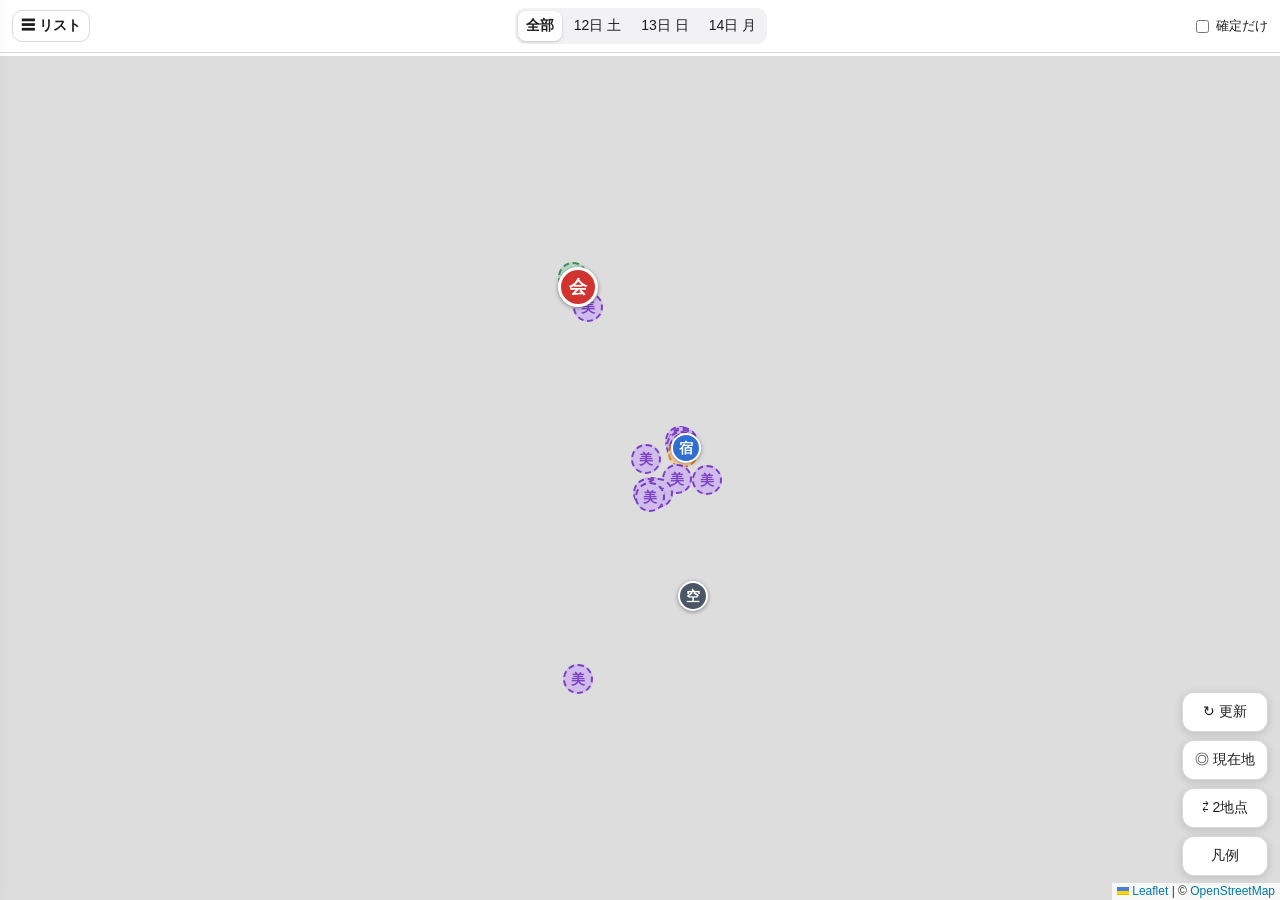
==== index.html @ aa4306e3 "スポットのリスト表示を追加（左から出るリスト、選ぶとズーム） Co-Authored-By: Claude Opus 5.5 <noreply@anthropic.com> Claude-Sessio" ====
<!doctype html>
<html lang="ja">
<head>
<meta charset="utf-8">
<meta name="viewport" content="width=device-width, initial-scale=1, viewport-fit=cover">
<title>東京 6/12–14</title>
<meta name="apple-mobile-web-app-capable" content="yes">
<meta name="mobile-web-app-capable" content="yes">
<meta name="apple-mobile-web-app-title" content="東京6月">
<meta name="apple-mobile-web-app-status-bar-style" content="default">
<meta name="theme-color" content="#ffffff">
<link rel="apple-touch-icon" href="icon-180.png">
<link rel="manifest" href="manifest.webmanifest">
<link rel="stylesheet" href="vendor/leaflet/leaflet.css">
<link rel="stylesheet" href="style.css">
</head>
<body>
<header id="bar">
  <button id="listBtn" class="listBtn" aria-controls="drawer">☰ リスト</button>
  <div class="tabs" role="tablist" aria-label="日付">
    <button data-day="all" class="on">全部</button>
    <button data-day="12">12日<span class="wd"> 土</span></button>
    <button data-day="13">13日<span class="wd"> 日</span></button>
    <button data-day="14">14日<span class="wd"> 月</span></button>
  </div>
  <label class="toggle"><input type="checkbox" id="fixedOnly"> 確定だけ</label>
</header>

<div id="map"></div>

<div id="backdrop" hidden></div>
<nav id="drawer" aria-label="スポット一覧" aria-hidden="true">
  <div class="drawer-head">
    <span id="drawerTitle">スポット</span>
    <button id="drawerClose" aria-label="閉じる">×</button>
  </div>
  <div id="spotList"></div>
</nav>

<div id="tools">
  <button id="refresh" title="最新に更新">↻ 更新</button>
  <button id="locate" title="現在地">◎ 現在地</button>
  <button id="pairBtn">⇄ 2地点</button>
  <button id="legendBtn">凡例</button>
</div>

<div id="pairPanel" hidden>
  <p id="pairMsg">出発地のピンを押してください</p>
  <div class="pairActions" hidden>
    <a id="pairApple" class="btn primary" target="_blank" rel="noopener">Appleマップで行き方</a>
    <a id="pairGoogle" class="sub" target="_blank" rel="noopener">Googleマップ</a>
  </div>
  <button id="pairClose" class="close">やめる</button>
</div>

<div id="legend" hidden>
  <div class="row"><span class="dot" style="--c:var(--venue)">会</span>会場</div>
  <div class="row"><span class="dot" style="--c:var(--stay)">宿</span>宿</div>
  <div class="row"><span class="dot" style="--c:var(--art)">美</span>美術館・建築</div>
  <div class="row"><span class="dot" style="--c:var(--food)">食</span>食事</div>
  <div class="row"><span class="dot" style="--c:var(--station)">駅</span>駅</div>
  <div class="row"><span class="dot" style="--c:var(--transport)">空</span>空港</div>
  <hr>
  <div class="row"><span class="dot" style="--c:#555">確</span>濃い色＝確定</div>
  <div class="row"><span class="dot cand" style="--c:#555">候</span>薄い色＝候補</div>
  <p class="note" id="updated"></p>
</div>

<script src="vendor/leaflet/leaflet.js"></script>
<script src="app.js"></script>
</body>
</html>
---- vendor/leaflet/leaflet.css ----
/* required styles */

.leaflet-pane,
.leaflet-tile,
.leaflet-marker-icon,
.leaflet-marker-shadow,
.leaflet-tile-container,
.leaflet-pane > svg,
.leaflet-pane > canvas,
.leaflet-zoom-box,
.leaflet-image-layer,
.leaflet-layer {
	position: absolute;
	left: 0;
	top: 0;
	}
.leaflet-container {
	overflow: hidden;
	}
.leaflet-tile,
.leaflet-marker-icon,
.leaflet-marker-shadow {
	-webkit-user-select: none;
	   -moz-user-select: none;
	        user-select: none;
	  -webkit-user-drag: none;
	}
/* Prevents IE11 from highlighting tiles in blue */
.leaflet-tile::selection {
	background: transparent;
}
/* Safari renders non-retina tile on retina better with this, but Chrome is worse */
.leaflet-safari .leaflet-tile {
	image-rendering: -webkit-optimize-contrast;
	}
/* hack that prevents hw layers "stretching" when loading new tiles */
.leaflet-safari .leaflet-tile-container {
	width: 1600px;
	height: 1600px;
	-webkit-transform-origin: 0 0;
	}
.leaflet-marker-icon,
.leaflet-marker-shadow {
	display: block;
	}
/* .leaflet-container svg: reset svg max-width decleration shipped in Joomla! (joomla.org) 3.x */
/* .leaflet-container img: map is broken in FF if you have max-width: 100% on tiles */
.leaflet-container .leaflet-overlay-pane svg {
	max-width: none !important;
	max-height: none !important;
	}
.leaflet-container .leaflet-marker-pane img,
.leaflet-container .leaflet-shadow-pane img,
.leaflet-container .leaflet-tile-pane img,
.leaflet-container img.leaflet-image-layer,
.leaflet-container .leaflet-tile {
	max-width: none !important;
	max-height: none !important;
	width: auto;
	padding: 0;
	}

.leaflet-container img.leaflet-tile {
	/* See: https://bugs.chromium.org/p/chromium/issues/detail?id=600120 */
	mix-blend-mode: plus-lighter;
}

.leaflet-container.leaflet-touch-zoom {
	-ms-touch-action: pan-x pan-y;
	touch-action: pan-x pan-y;
	}
.leaflet-container.leaflet-touch-drag {
	-ms-touch-action: pinch-zoom;
	/* Fallback for FF which doesn't support pinch-zoom */
	touch-action: none;
	touch-action: pinch-zoom;
}
.leaflet-container.leaflet-touch-drag.leaflet-touch-zoom {
	-ms-touch-action: none;
	touch-action: none;
}
.leaflet-container {
	-webkit-tap-highlight-color: transparent;
}
.leaflet-container a {
	-webkit-tap-highlight-color: rgba(51, 181, 229, 0.4);
}
.leaflet-tile {
	filter: inherit;
	visibility: hidden;
	}
.leaflet-tile-loaded {
	visibility: inherit;
	}
.leaflet-zoom-box {
	width: 0;
	height: 0;
	-moz-box-sizing: border-box;
	     box-sizing: border-box;
	z-index: 800;
	}
/* workaround for https://bugzilla.mozilla.org/show_bug.cgi?id=888319 */
.leaflet-overlay-pane svg {
	-moz-user-select: none;
	}

.leaflet-pane         { z-index: 400; }

.leaflet-tile-pane    { z-index: 200; }
.leaflet-overlay-pane { z-index: 400; }
.leaflet-shadow-pane  { z-index: 500; }
.leaflet-marker-pane  { z-index: 600; }
.leaflet-tooltip-pane   { z-index: 650; }
.leaflet-popup-pane   { z-index: 700; }

.leaflet-map-pane canvas { z-index: 100; }
.leaflet-map-pane svg    { z-index: 200; }

.leaflet-vml-shape {
	width: 1px;
	height: 1px;
	}
.lvml {
	behavior: url(#default#VML);
	display: inline-block;
	position: absolute;
	}


/* control positioning */

.leaflet-control {
	position: relative;
	z-index: 800;
	pointer-events: visiblePainted; /* IE 9-10 doesn't have auto */
	pointer-events: auto;
	}
.leaflet-top,
.leaflet-bottom {
	position: absolute;
	z-index: 1000;
	pointer-events: none;
	}
.leaflet-top {
	top: 0;
	}
.leaflet-right {
	right: 0;
	}
.leaflet-bottom {
	bottom: 0;
	}
.leaflet-left {
	left: 0;
	}
.leaflet-control {
	float: left;
	clear: both;
	}
.leaflet-right .leaflet-control {
	float: right;
	}
.leaflet-top .leaflet-control {
	margin-top: 10px;
	}
.leaflet-bottom .leaflet-control {
	margin-bottom: 10px;
	}
.leaflet-left .leaflet-control {
	margin-left: 10px;
	}
.leaflet-right .leaflet-control {
	margin-right: 10px;
	}


/* zoom and fade animations */

.leaflet-fade-anim .leaflet-popup {
	opacity: 0;
	-webkit-transition: opacity 0.2s linear;
	   -moz-transition: opacity 0.2s linear;
	        transition: opacity 0.2s linear;
	}
.leaflet-fade-anim .leaflet-map-pane .leaflet-popup {
	opacity: 1;
	}
.leaflet-zoom-animated {
	-webkit-transform-origin: 0 0;
	    -ms-transform-origin: 0 0;
	        transform-origin: 0 0;
	}
svg.leaflet-zoom-animated {
	will-change: transform;
}

.leaflet-zoom-anim .leaflet-zoom-animated {
	-webkit-transition: -webkit-transform 0.25s cubic-bezier(0,0,0.25,1);
	   -moz-transition:    -moz-transform 0.25s cubic-bezier(0,0,0.25,1);
	        transition:         transform 0.25s cubic-bezier(0,0,0.25,1);
	}
.leaflet-zoom-anim .leaflet-tile,
.leaflet-pan-anim .leaflet-tile {
	-webkit-transition: none;
	   -moz-transition: none;
	        transition: none;
	}

.leaflet-zoom-anim .leaflet-zoom-hide {
	visibility: hidden;
	}


/* cursors */

.leaflet-interactive {
	cursor: pointer;
	}
.leaflet-grab {
	cursor: -webkit-grab;
	cursor:    -moz-grab;
	cursor:         grab;
	}
.leaflet-crosshair,
.leaflet-crosshair .leaflet-interactive {
	cursor: crosshair;
	}
.leaflet-popup-pane,
.leaflet-control {
	cursor: auto;
	}
.leaflet-dragging .leaflet-grab,
.leaflet-dragging .leaflet-grab .leaflet-interactive,
.leaflet-dragging .leaflet-marker-draggable {
	cursor: move;
	cursor: -webkit-grabbing;
	cursor:    -moz-grabbing;
	cursor:         grabbing;
	}

/* marker & overlays interactivity */
.leaflet-marker-icon,
.leaflet-marker-shadow,
.leaflet-image-layer,
.leaflet-pane > svg path,
.leaflet-tile-container {
	pointer-events: none;
	}

.leaflet-marker-icon.leaflet-interactive,
.leaflet-image-layer.leaflet-interactive,
.leaflet-pane > svg path.leaflet-interactive,
svg.leaflet-image-layer.leaflet-interactive path {
	pointer-events: visiblePainted; /* IE 9-10 doesn't have auto */
	pointer-events: auto;
	}

/* visual tweaks */

.leaflet-container {
	background: #ddd;
	outline-offset: 1px;
	}
.leaflet-container a {
	color: #0078A8;
	}
.leaflet-zoom-box {
	border: 2px dotted #38f;
	background: rgba(255,255,255,0.5);
	}


/* general typography */
.leaflet-container {
	font-family: "Helvetica Neue", Arial, Helvetica, sans-serif;
	font-size: 12px;
	font-size: 0.75rem;
	line-height: 1.5;
	}


/* general toolbar styles */

.leaflet-bar {
	box-shadow: 0 1px 5px rgba(0,0,0,0.65);
	border-radius: 4px;
	}
.leaflet-bar a {
	background-color: #fff;
	border-bottom: 1px solid #ccc;
	width: 26px;
	height: 26px;
	line-height: 26px;
	display: block;
	text-align: center;
	text-decoration: none;
	color: black;
	}
.leaflet-bar a,
.leaflet-control-layers-toggle {
	background-position: 50% 50%;
	background-repeat: no-repeat;
	display: block;
	}
.leaflet-bar a:hover,
.leaflet-bar a:focus {
	background-color: #f4f4f4;
	}
.leaflet-bar a:first-child {
	border-top-left-radius: 4px;
	border-top-right-radius: 4px;
	}
.leaflet-bar a:last-child {
	border-bottom-left-radius: 4px;
	border-bottom-right-radius: 4px;
	border-bottom: none;
	}
.leaflet-bar a.leaflet-disabled {
	cursor: default;
	background-color: #f4f4f4;
	color: #bbb;
	}

.leaflet-touch .leaflet-bar a {
	width: 30px;
	height: 30px;
	line-height: 30px;
	}
.leaflet-touch .leaflet-bar a:first-child {
	border-top-left-radius: 2px;
	border-top-right-radius: 2px;
	}
.leaflet-touch .leaflet-bar a:last-child {
	border-bottom-left-radius: 2px;
	border-bottom-right-radius: 2px;
	}

/* zoom control */

.leaflet-control-zoom-in,
.leaflet-control-zoom-out {
	font: bold 18px 'Lucida Console', Monaco, monospace;
	text-indent: 1px;
	}

.leaflet-touch .leaflet-control-zoom-in, .leaflet-touch .leaflet-control-zoom-out  {
	font-size: 22px;
	}


/* layers control */

.leaflet-control-layers {
	box-shadow: 0 1px 5px rgba(0,0,0,0.4);
	background: #fff;
	border-radius: 5px;
	}
.leaflet-control-layers-toggle {
	background-image: url(images/layers.png);
	width: 36px;
	height: 36px;
	}
.leaflet-retina .leaflet-control-layers-toggle {
	background-image: url(images/layers-2x.png);
	background-size: 26px 26px;
	}
.leaflet-touch .leaflet-control-layers-toggle {
	width: 44px;
	height: 44px;
	}
.leaflet-control-layers .leaflet-control-layers-list,
.leaflet-control-layers-expanded .leaflet-control-layers-toggle {
	display: none;
	}
.leaflet-control-layers-expanded .leaflet-control-layers-list {
	display: block;
	position: relative;
	}
.leaflet-control-layers-expanded {
	padding: 6px 10px 6px 6px;
	color: #333;
	background: #fff;
	}
.leaflet-control-layers-scrollbar {
	overflow-y: scroll;
	overflow-x: hidden;
	padding-right: 5px;
	}
.leaflet-control-layers-selector {
	margin-top: 2px;
	position: relative;
	top: 1px;
	}
.leaflet-control-layers label {
	display: block;
	font-size: 13px;
	font-size: 1.08333em;
	}
.leaflet-control-layers-separator {
	height: 0;
	border-top: 1px solid #ddd;
	margin: 5px -10px 5px -6px;
	}

/* Default icon URLs */
.leaflet-default-icon-path { /* used only in path-guessing heuristic, see L.Icon.Default */
	background-image: url(images/marker-icon.png);
	}


/* attribution and scale controls */

.leaflet-container .leaflet-control-attribution {
	background: #fff;
	background: rgba(255, 255, 255, 0.8);
	margin: 0;
	}
.leaflet-control-attribution,
.leaflet-control-scale-line {
	padding: 0 5px;
	color: #333;
	line-height: 1.4;
	}
.leaflet-control-attribution a {
	text-decoration: none;
	}
.leaflet-control-attribution a:hover,
.leaflet-control-attribution a:focus {
	text-decoration: underline;
	}
.leaflet-attribution-flag {
	display: inline !important;
	vertical-align: baseline !important;
	width: 1em;
	height: 0.6669em;
	}
.leaflet-left .leaflet-control-scale {
	margin-left: 5px;
	}
.leaflet-bottom .leaflet-control-scale {
	margin-bottom: 5px;
	}
.leaflet-control-scale-line {
	border: 2px solid #777;
	border-top: none;
	line-height: 1.1;
	padding: 2px 5px 1px;
	white-space: nowrap;
	-moz-box-sizing: border-box;
	     box-sizing: border-box;
	background: rgba(255, 255, 255, 0.8);
	text-shadow: 1px 1px #fff;
	}
.leaflet-control-scale-line:not(:first-child) {
	border-top: 2px solid #777;
	border-bottom: none;
	margin-top: -2px;
	}
.leaflet-control-scale-line:not(:first-child):not(:last-child) {
	border-bottom: 2px solid #777;
	}

.leaflet-touch .leaflet-control-attribution,
.leaflet-touch .leaflet-control-layers,
.leaflet-touch .leaflet-bar {
	box-shadow: none;
	}
.leaflet-touch .leaflet-control-layers,
.leaflet-touch .leaflet-bar {
	border: 2px solid rgba(0,0,0,0.2);
	background-clip: padding-box;
	}


/* popup */

.leaflet-popup {
	position: absolute;
	text-align: center;
	margin-bottom: 20px;
	}
.leaflet-popup-content-wrapper {
	padding: 1px;
	text-align: left;
	border-radius: 12px;
	}
.leaflet-popup-content {
	margin: 13px 24px 13px 20px;
	line-height: 1.3;
	font-size: 13px;
	font-size: 1.08333em;
	min-height: 1px;
	}
.leaflet-popup-content p {
	margin: 17px 0;
	margin: 1.3em 0;
	}
.leaflet-popup-tip-container {
	width: 40px;
	height: 20px;
	position: absolute;
	left: 50%;
	margin-top: -1px;
	margin-left: -20px;
	overflow: hidden;
	pointer-events: none;
	}
.leaflet-popup-tip {
	width: 17px;
	height: 17px;
	padding: 1px;

	margin: -10px auto 0;
	pointer-events: auto;

	-webkit-transform: rotate(45deg);
	   -moz-transform: rotate(45deg);
	    -ms-transform: rotate(45deg);
	        transform: rotate(45deg);
	}
.leaflet-popup-content-wrapper,
.leaflet-popup-tip {
	background: white;
	color: #333;
	box-shadow: 0 3px 14px rgba(0,0,0,0.4);
	}
.leaflet-container a.leaflet-popup-close-button {
	position: absolute;
	top: 0;
	right: 0;
	border: none;
	text-align: center;
	width: 24px;
	height: 24px;
	font: 16px/24px Tahoma, Verdana, sans-serif;
	color: #757575;
	text-decoration: none;
	background: transparent;
	}
.leaflet-container a.leaflet-popup-close-button:hover,
.leaflet-container a.leaflet-popup-close-button:focus {
	color: #585858;
	}
.leaflet-popup-scrolled {
	overflow: auto;
	}

.leaflet-oldie .leaflet-popup-content-wrapper {
	-ms-zoom: 1;
	}
.leaflet-oldie .leaflet-popup-tip {
	width: 24px;
	margin: 0 auto;

	-ms-filter: "progid:DXImageTransform.Microsoft.Matrix(M11=0.70710678, M12=0.70710678, M21=-0.70710678, M22=0.70710678)";
	filter: progid:DXImageTransform.Microsoft.Matrix(M11=0.70710678, M12=0.70710678, M21=-0.70710678, M22=0.70710678);
	}

.leaflet-oldie .leaflet-control-zoom,
.leaflet-oldie .leaflet-control-layers,
.leaflet-oldie .leaflet-popup-content-wrapper,
.leaflet-oldie .leaflet-popup-tip {
	border: 1px solid #999;
	}


/* div icon */

.leaflet-div-icon {
	background: #fff;
	border: 1px solid #666;
	}


/* Tooltip */
/* Base styles for the element that has a tooltip */
.leaflet-tooltip {
	position: absolute;
	padding: 6px;
	background-color: #fff;
	border: 1px solid #fff;
	border-radius: 3px;
	color: #222;
	white-space: nowrap;
	-webkit-user-select: none;
	-moz-user-select: none;
	-ms-user-select: none;
	user-select: none;
	pointer-events: none;
	box-shadow: 0 1px 3px rgba(0,0,0,0.4);
	}
.leaflet-tooltip.leaflet-interactive {
	cursor: pointer;
	pointer-events: auto;
	}
.leaflet-tooltip-top:before,
.leaflet-tooltip-bottom:before,
.leaflet-tooltip-left:before,
.leaflet-tooltip-right:before {
	position: absolute;
	pointer-events: none;
	border: 6px solid transparent;
	background: transparent;
	content: "";
	}

/* Directions */

.leaflet-tooltip-bottom {
	margin-top: 6px;
}
.leaflet-tooltip-top {
	margin-top: -6px;
}
.leaflet-tooltip-bottom:before,
.leaflet-tooltip-top:before {
	left: 50%;
	margin-left: -6px;
	}
.leaflet-tooltip-top:before {
	bottom: 0;
	margin-bottom: -12px;
	border-top-color: #fff;
	}
.leaflet-tooltip-bottom:before {
	top: 0;
	margin-top: -12px;
	margin-left: -6px;
	border-bottom-color: #fff;
	}
.leaflet-tooltip-left {
	margin-left: -6px;
}
.leaflet-tooltip-right {
	margin-left: 6px;
}
.leaflet-tooltip-left:before,
.leaflet-tooltip-right:before {
	top: 50%;
	margin-top: -6px;
	}
.leaflet-tooltip-left:before {
	right: 0;
	margin-right: -12px;
	border-left-color: #fff;
	}
.leaflet-tooltip-right:before {
	left: 0;
	margin-left: -12px;
	border-right-color: #fff;
	}

/* Printing */

@media print {
	/* Prevent printers from removing background-images of controls. */
	.leaflet-control {
		-webkit-print-color-adjust: exact;
		print-color-adjust: exact;
		}
	}
---- style.css ----
[hidden] { display: none !important; }
:root {
  --venue: #d1342f;
  --stay: #2f6fd1;
  --art: #7a3fc4;
  --food: #e0841c;
  --station: #3a8f5c;
  --transport: #4a5866;
  --bg: #ffffff;
  --fg: #1d1d1f;
  --muted: #6e6e73;
  --line: #d9d9de;
  --chip: #f2f2f5;
  --accent: #0a66d6;
}
@media (prefers-color-scheme: dark) {
  :root {
    --bg: #1c1c1e;
    --fg: #f2f2f7;
    --muted: #a1a1a6;
    --line: #3a3a3c;
    --chip: #2c2c2e;
    --accent: #4a9bff;
  }
}
* { box-sizing: border-box; }
html, body { margin: 0; height: 100%; background: var(--bg); color: var(--fg);
  font-family: -apple-system, BlinkMacSystemFont, "Hiragino Sans", sans-serif; -webkit-text-size-adjust: 100%; }
button { font: inherit; color: inherit; }

#bar {
  gap: 6px !important;
  position: fixed; top: 0; left: 0; right: 0; z-index: 1000;
  padding: calc(env(safe-area-inset-top) + 8px) 12px 8px;
  background: var(--bg); border-bottom: 1px solid var(--line);
  display: flex; gap: 8px; align-items: center; justify-content: space-between;
}
.tabs { display: flex; gap: 4px; background: var(--chip); border-radius: 10px; padding: 3px; }
.tabs button { border: 0; background: transparent; padding: 6px 8px; border-radius: 8px; font-size: 14px; white-space: nowrap; }
.tabs button.on { background: var(--bg); box-shadow: 0 1px 3px rgba(0,0,0,.18); font-weight: 600; }
.toggle { font-size: 13px; white-space: nowrap; display: flex; align-items: center; gap: 4px; }

#map { position: fixed; left: 0; right: 0; bottom: 0; top: calc(env(safe-area-inset-top) + 56px); }

#tools {
  position: fixed; z-index: 1000; right: 12px; bottom: calc(env(safe-area-inset-bottom) + 24px);
  display: flex; flex-direction: column; gap: 8px;
}
#tools button {
  border: 1px solid var(--line); background: var(--bg); border-radius: 12px; padding: 10px 12px;
  font-size: 14px; box-shadow: 0 2px 8px rgba(0,0,0,.15);
}
#tools button.on { background: var(--accent); color: #fff; border-color: var(--accent); }

#pairPanel, #legend {
  position: fixed; z-index: 1001; left: 12px; right: 12px; bottom: calc(env(safe-area-inset-bottom) + 24px);
  max-width: 420px; background: var(--bg); border: 1px solid var(--line); border-radius: 14px;
  padding: 14px; box-shadow: 0 4px 18px rgba(0,0,0,.2);
}
#legend { right: auto; width: 220px; font-size: 14px; }
#pairPanel { right: 120px; }
#pairPanel p { margin: 0 0 10px; font-size: 15px; }
.pairActions { display: flex; flex-direction: column; gap: 6px; margin-bottom: 8px; }
.close { border: 0; background: none; color: var(--muted); padding: 4px 0; font-size: 14px; }
.row { display: flex; align-items: center; gap: 8px; margin: 4px 0; }
.note { color: var(--muted); font-size: 12px; margin: 8px 0 0; }
hr { border: 0; border-top: 1px solid var(--line); margin: 8px 0; }

/* ピン */
.dot {
  display: inline-flex; align-items: center; justify-content: center;
  width: 26px; height: 26px; border-radius: 50%;
  background: var(--c); color: #fff; font-size: 13px; font-weight: 700;
  border: 2px solid #fff; box-shadow: 0 1px 4px rgba(0,0,0,.4);
}
.dot.cand { background: color-mix(in srgb, var(--c) 35%, white); color: var(--c); border: 2px dashed var(--c); box-shadow: none; }
.pin .dot { width: 30px; height: 30px; font-size: 14px; }
.pin.big .dot { width: 40px; height: 40px; font-size: 18px; border-width: 3px; }
.pin.sel .dot { outline: 3px solid var(--accent); outline-offset: 2px; }

/* ポップアップ */
.leaflet-popup-content-wrapper { border-radius: 14px; }
.leaflet-popup-content { margin: 14px 16px; min-width: 220px; font-size: 14px; line-height: 1.5; }
.p-name { font-size: 16px; font-weight: 700; margin: 0 0 4px; }
.p-meta { color: #6e6e73; font-size: 12px; margin-bottom: 6px; }
.p-badge { display: inline-block; padding: 1px 6px; border-radius: 6px; font-size: 11px; margin-right: 4px; background: #eee; color: #333; }
.p-badge.fixed { background: #1d1d1f; color: #fff; }
.p-memo { margin: 0 0 8px; }
.p-actions { display: flex; flex-direction: column; gap: 6px; }
.btn { display: block; text-align: center; padding: 9px 10px; border-radius: 10px; text-decoration: none; font-weight: 600; font-size: 14px; }
.btn.primary { background: #0a66d6; color: #fff !important; }
.btn.secondary { background: #eef3fb; color: #0a66d6 !important; }
.sub { font-size: 12px; color: #6e6e73 !important; text-align: center; }
.p-link { font-size: 13px; }

/* リストボタン */
.listBtn { border: 1px solid var(--line); background: var(--bg); border-radius: 10px; padding: 6px 8px; font-size: 14px; white-space: nowrap; font-weight: 600; }
.listBtn.on { background: var(--accent); color: #fff; border-color: var(--accent); }
@media (max-width: 430px) {
  #bar { padding-left: 8px; padding-right: 8px; }
  .tabs button { padding: 6px 7px; }
  .tabs .wd { display: none; }
  .listBtn { padding: 6px 7px; }
  .toggle { font-size: 13px; }
}
@media (max-width: 380px) {
  .tabs button, .listBtn { padding: 6px 5px; font-size: 13px; }
  .toggle { font-size: 12px; }
}

/* 左から出るリスト */
#backdrop { position: fixed; inset: 0; z-index: 1500; background: rgba(0,0,0,.3); }
#drawer {
  position: fixed; z-index: 1600; top: 0; bottom: 0; left: 0;
  width: min(84vw, 360px); background: var(--bg); color: var(--fg);
  box-shadow: 4px 0 20px rgba(0,0,0,.25);
  transform: translateX(-105%); transition: transform .25s ease;
  display: flex; flex-direction: column;
  padding-top: env(safe-area-inset-top); padding-bottom: env(safe-area-inset-bottom);
}
#drawer.open { transform: translateX(0); }
.drawer-head { display: flex; align-items: center; justify-content: space-between; padding: 12px 14px; border-bottom: 1px solid var(--line); font-weight: 700; }
.drawer-head button { border: 0; background: none; font-size: 24px; line-height: 1; padding: 0 4px; color: var(--muted); }
#spotList { overflow-y: auto; -webkit-overflow-scrolling: touch; flex: 1; }
.grp { padding: 10px 14px 4px; font-size: 12px; color: var(--muted); font-weight: 700; position: sticky; top: 0; background: var(--bg); }
.item { display: flex; gap: 10px; align-items: flex-start; width: 100%; text-align: left; border: 0; background: none; padding: 10px 14px; border-bottom: 1px solid var(--line); }
.item:active { background: var(--chip); }
.item .dot { flex: none; width: 26px; height: 26px; font-size: 13px; }
.item .t { font-size: 15px; font-weight: 600; }
.item .m { font-size: 12px; color: var(--muted); display: -webkit-box; -webkit-line-clamp: 2; -webkit-box-orient: vertical; overflow: hidden; }
.empty { padding: 16px 14px; color: var(--muted); font-size: 14px; }
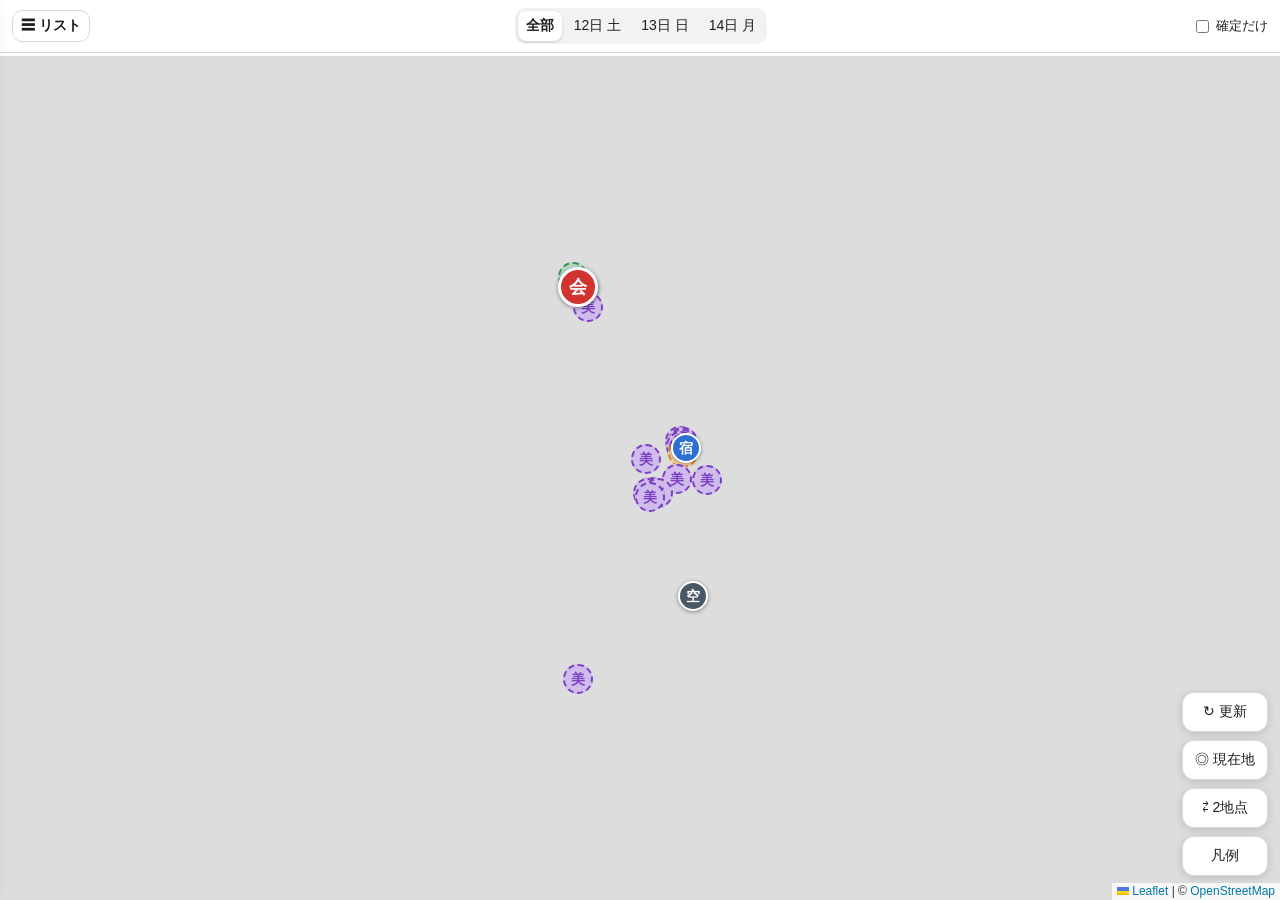
==== commit 92306cd5: "リストからも2地点の行き方を選べるようにする Co-Authored-By: Claude Opus 5.5 <noreply@anthropic.com> Claude-Session: https" ====
--- a/index.html
+++ b/index.html
@@ -32,9 +32,24 @@
 <nav id="drawer" aria-label="スポット一覧" aria-hidden="true">
   <div class="drawer-head">
     <span id="drawerTitle">スポット</span>
-    <button id="drawerClose" aria-label="閉じる">×</button>
+    <span class="headBtns">
+      <button id="listPairBtn" class="pairToggle">⇄ 2地点</button>
+      <button id="drawerClose" aria-label="閉じる">×</button>
+    </span>
   </div>
   <div id="spotList"></div>
+  <div id="listPair" hidden>
+    <p id="listPairMsg"></p>
+    <div class="lpActions" id="listPairActions" hidden>
+      <a id="listPairApple" class="btn primary" target="_blank" rel="noopener">Appleマップで行き方</a>
+      <div class="lpRow">
+        <button id="listPairSwap" class="mini">⇅ 入れ替え</button>
+        <a id="listPairGoogle" class="sub" target="_blank" rel="noopener">Googleマップ</a>
+      </div>
+    </div>
+    <button id="listPairClear" class="mini">やめる</button>
+  </div>
+  <a class="editLink" href="edit.html">✎ 確定と日程を編集する</a>
 </nav>
 
 <div id="tools">
--- a/style.css
+++ b/style.css
@@ -129,3 +129,16 @@
 .item .t { font-size: 15px; font-weight: 600; }
 .item .m { font-size: 12px; color: var(--muted); display: -webkit-box; -webkit-line-clamp: 2; -webkit-box-orient: vertical; overflow: hidden; }
 .empty { padding: 16px 14px; color: var(--muted); font-size: 14px; }
+.editLink { display: block; padding: 14px; text-align: center; border-top: 1px solid var(--line); color: var(--accent); text-decoration: none; font-weight: 600; font-size: 15px; }
+
+/* リストからの2地点 */
+.headBtns { display: flex; align-items: center; gap: 6px; }
+.pairToggle { border: 1px solid var(--line) !important; border-radius: 10px; padding: 5px 9px !important; font-size: 14px !important; color: var(--fg) !important; font-weight: 600; }
+.pairToggle.on { background: var(--accent) !important; color: #fff !important; border-color: var(--accent) !important; }
+#listPair { border-top: 1px solid var(--line); padding: 10px 14px; background: var(--bg); }
+#listPair p { margin: 0 0 8px; font-size: 14px; white-space: pre-line; }
+.lpActions { display: flex; flex-direction: column; gap: 6px; margin-bottom: 6px; }
+.lpRow { display: flex; justify-content: space-between; align-items: center; }
+.mini { border: 0; background: none; color: var(--muted); font-size: 14px; padding: 4px 0; }
+.item .tag { display: inline-block; font-size: 11px; font-weight: 700; color: #fff; background: var(--accent); border-radius: 6px; padding: 1px 6px; margin-left: 6px; vertical-align: 2px; }
+.item.picked { background: color-mix(in srgb, var(--accent) 10%, transparent); }
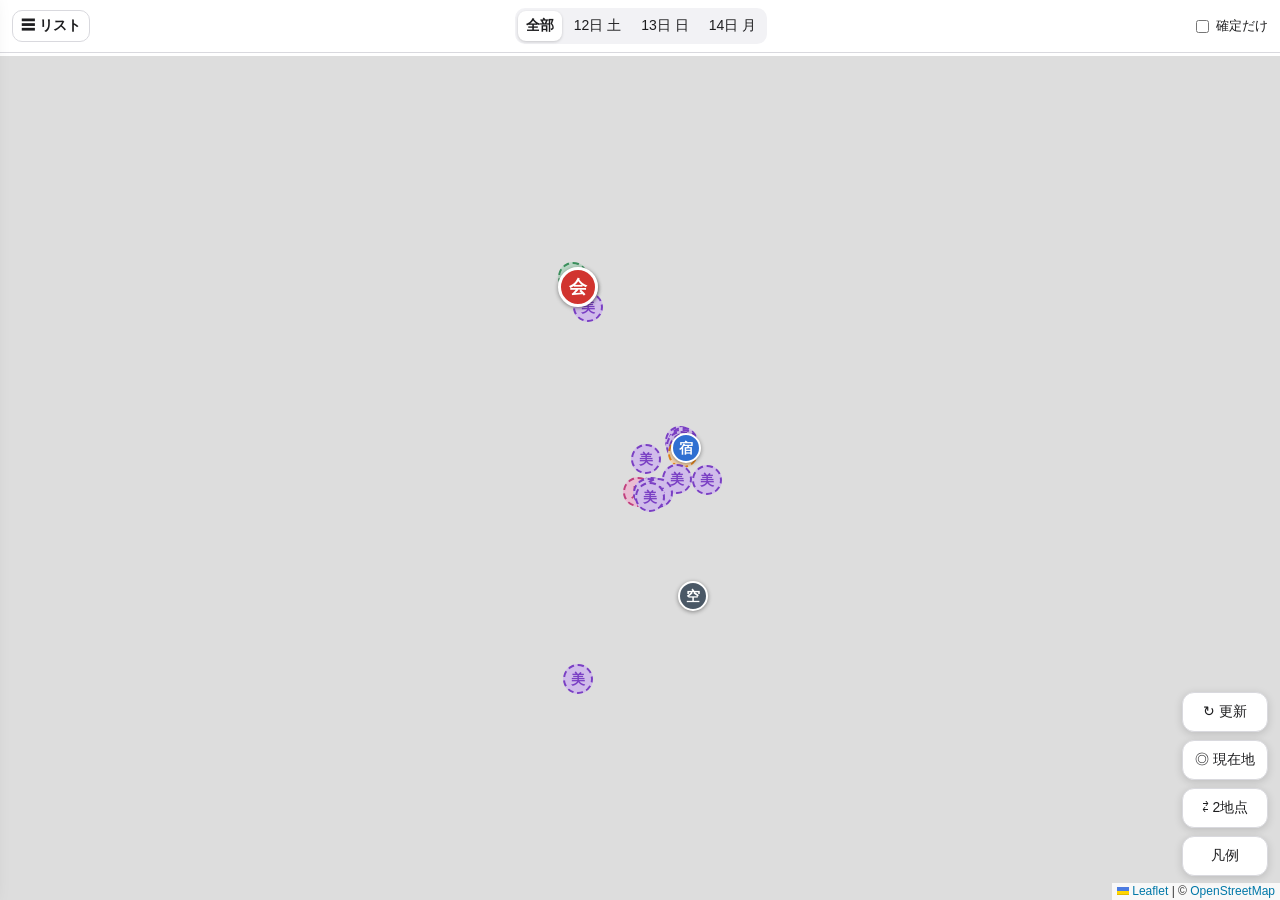
==== commit c34827fe: "ネロリハーブを追加、「お店」の種類と住所で行き方を開く仕組みを追加 Co-Authored-By: Claude Opus 5.5 <noreply@anthropic.com> Claude-Ses" ====
--- a/index.html
+++ b/index.html
@@ -3,13 +3,13 @@
 <head>
 <meta charset="utf-8">
 <meta name="viewport" content="width=device-width, initial-scale=1, viewport-fit=cover">
-<title>東京 6/12–14</title>
+<title>東京旅行2027</title>
 <meta name="apple-mobile-web-app-capable" content="yes">
 <meta name="mobile-web-app-capable" content="yes">
-<meta name="apple-mobile-web-app-title" content="東京6月">
+<meta name="apple-mobile-web-app-title" content="東京旅行2027">
 <meta name="apple-mobile-web-app-status-bar-style" content="default">
 <meta name="theme-color" content="#ffffff">
-<link rel="apple-touch-icon" href="icon-180.png">
+<link rel="apple-touch-icon" href="icon-180.png?v=4">
 <link rel="manifest" href="manifest.webmanifest">
 <link rel="stylesheet" href="vendor/leaflet/leaflet.css">
 <link rel="stylesheet" href="style.css">
@@ -36,6 +36,12 @@
       <button id="listPairBtn" class="pairToggle">⇄ 2地点</button>
       <button id="drawerClose" aria-label="閉じる">×</button>
     </span>
+  </div>
+  <div class="tabs dtabs" role="tablist" aria-label="リストの日付">
+    <button data-day="all">全部</button>
+    <button data-day="12" class="d12">12日<span class="wd">(土)</span></button>
+    <button data-day="13" class="d13">13日<span class="wd">(日)</span></button>
+    <button data-day="14" class="d14">14日<span class="wd">(月)</span></button>
   </div>
   <div id="spotList"></div>
   <div id="listPair" hidden>
@@ -73,6 +79,7 @@
   <div class="row"><span class="dot" style="--c:var(--stay)">宿</span>宿</div>
   <div class="row"><span class="dot" style="--c:var(--art)">美</span>美術館・建築</div>
   <div class="row"><span class="dot" style="--c:var(--food)">食</span>食事</div>
+  <div class="row"><span class="dot" style="--c:var(--shop)">店</span>お店</div>
   <div class="row"><span class="dot" style="--c:var(--station)">駅</span>駅</div>
   <div class="row"><span class="dot" style="--c:var(--transport)">空</span>空港</div>
   <hr>
--- a/style.css
+++ b/style.css
@@ -4,6 +4,7 @@
   --stay: #2f6fd1;
   --art: #7a3fc4;
   --food: #e0841c;
+  --shop: #c2407e;
   --station: #3a8f5c;
   --transport: #4a5866;
   --bg: #ffffff;
@@ -85,7 +86,7 @@
 .p-meta { color: #6e6e73; font-size: 12px; margin-bottom: 6px; }
 .p-badge { display: inline-block; padding: 1px 6px; border-radius: 6px; font-size: 11px; margin-right: 4px; background: #eee; color: #333; }
 .p-badge.fixed { background: #1d1d1f; color: #fff; }
-.p-memo { margin: 0 0 8px; }
+.p-memo { margin: 0 0 8px; white-space: pre-line; overflow-wrap: anywhere; }
 .p-actions { display: flex; flex-direction: column; gap: 6px; }
 .btn { display: block; text-align: center; padding: 9px 10px; border-radius: 10px; text-decoration: none; font-weight: 600; font-size: 14px; }
 .btn.primary { background: #0a66d6; color: #fff !important; }
@@ -122,7 +123,14 @@
 .drawer-head { display: flex; align-items: center; justify-content: space-between; padding: 12px 14px; border-bottom: 1px solid var(--line); font-weight: 700; }
 .drawer-head button { border: 0; background: none; font-size: 24px; line-height: 1; padding: 0 4px; color: var(--muted); }
 #spotList { overflow-y: auto; -webkit-overflow-scrolling: touch; flex: 1; }
-.grp { padding: 10px 14px 4px; font-size: 12px; color: var(--muted); font-weight: 700; position: sticky; top: 0; background: var(--bg); }
+.grp { display: flex; justify-content: space-between; align-items: center; padding: 8px 14px; font-size: 14px; font-weight: 700;
+  position: sticky; top: 0; z-index: 1; background: var(--fg); color: var(--bg); letter-spacing: .02em; }
+.grp .cnt { font-size: 12px; font-weight: 600; opacity: .75; }
+.grp.d12 { background: #2f6fd1; color: #fff; }  /* 土曜は青 */
+.grp.d13 { background: #d1342f; color: #fff; }  /* 日曜は赤 */
+.grp.d14 { background: #3a3a3c; color: #fff; }  /* 月曜は濃いグレー */
+.grp.doc { background: #4a5866; color: #fff; }
+.grp.cand { background: #2e7d4f; color: #fff; }  /* 候補は緑 */
 .item { display: flex; gap: 10px; align-items: flex-start; width: 100%; text-align: left; border: 0; background: none; padding: 10px 14px; border-bottom: 1px solid var(--line); }
 .item:active { background: var(--chip); }
 .item .dot { flex: none; width: 26px; height: 26px; font-size: 13px; }
@@ -142,3 +150,15 @@
 .mini { border: 0; background: none; color: var(--muted); font-size: 14px; padding: 4px 0; }
 .item .tag { display: inline-block; font-size: 11px; font-weight: 700; color: #fff; background: var(--accent); border-radius: 6px; padding: 1px 6px; margin-left: 6px; vertical-align: 2px; }
 .item.picked { background: color-mix(in srgb, var(--accent) 10%, transparent); }
+.item.doc { text-decoration: none; color: inherit; }
+
+/* リスト内の日付切り替え（地図の切り替えと連動） */
+.tabs.dtabs { margin: 8px 10px; justify-content: space-between; }
+.tabs.dtabs button { flex: 1; padding: 7px 2px; font-size: 13px; }
+.tabs.dtabs .wd { display: inline !important; font-size: 11px; }
+.tabs.dtabs button.on { color: #fff; box-shadow: none; }
+.tabs.dtabs button.on[data-day="all"] { background: var(--fg); color: var(--bg); }
+.tabs.dtabs button.on.d12 { background: #2f6fd1; }
+.tabs.dtabs button.on.d13 { background: #d1342f; }
+.tabs.dtabs button.on.d14 { background: #3a3a3c; }
+.docIcon { flex: none; width: 26px; display: flex; justify-content: center; color: var(--muted); padding-top: 1px; }
